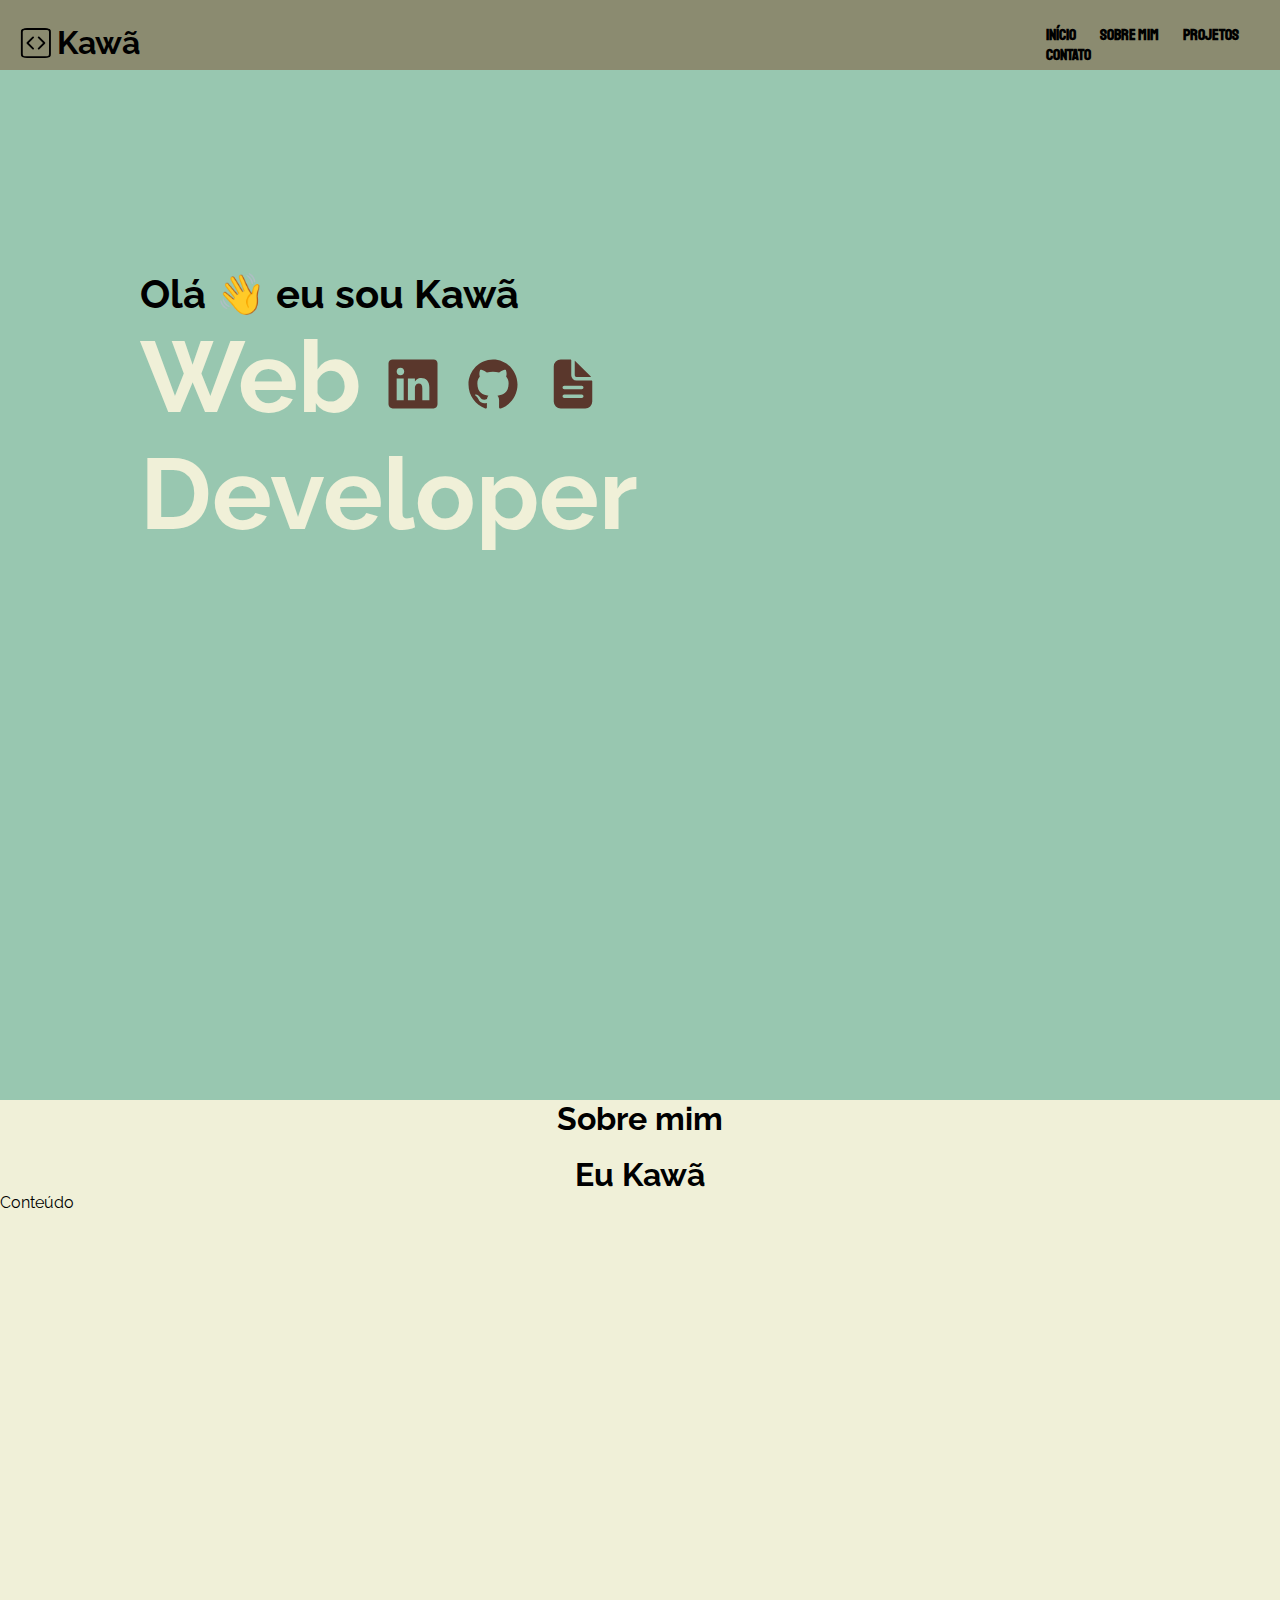
==== Portifólio/index.html @ 30976e86 "Add files via upload" ====
<!DOCTYPE html>
<html lang="pt-BR">
<head>
    <meta charset="UTF-8">
    <meta name="viewport" content="width=device-width, initial-scale=1.0">
    <title>Meu Portifólio</title>
    <link rel="stylesheet" href="src/css/style.css">
    <link rel="stylesheet" href="src/css/global.css">
</head>
<body>
    <header>
        <nav>
            <svg id="nav-svg" xmlns="http://www.w3.org/2000/svg" width="16" height="16" fill="currentColor" class="bi bi-code-square" viewBox="0 0 16 16">
                <path d="M14 1a1 1 0 0 1 1 1v12a1 1 0 0 1-1 1H2a1 1 0 0 1-1-1V2a1 1 0 0 1 1-1h12zM2 0a2 2 0 0 0-2 2v12a2 2 0 0 0 2 2h12a2 2 0 0 0 2-2V2a2 2 0 0 0-2-2H2z"/>
                <path d="M6.854 4.646a.5.5 0 0 1 0 .708L4.207 8l2.647 2.646a.5.5 0 0 1-.708.708l-3-3a.5.5 0 0 1 0-.708l3-3a.5.5 0 0 1 .708 0zm2.292 0a.5.5 0 0 0 0 .708L11.793 8l-2.647 2.646a.5.5 0 0 0 .708.708l3-3a.5.5 0 0 0 0-.708l-3-3a.5.5 0 0 0-.708 0z"/>
            </svg>
            <h1 id="nav-h1">Kawã</h1>
            <div id="nav-elementos">
                <span class="nav-item"><a class="sub-item" href="">Início</a></span>
                <span class="nav-item"><a class="sub-item" href="">Sobre mim</a></span>
                <span class="nav-item"><a class="sub-item" href="">Projetos</a></span>
                <span class="nav-item"><a class="sub-item" href="">Contato</a></span>
            </div>
        </nav>
    </header>
    <section id="inicio">
        <div id="div-inicio">
            <span id="span-inicio">Olá &#128075; eu sou Kawã</span> 
            <h1 class="h1-inicio">Web
                <span class="icone-inicio">
                    <svg width="56" height="56" fill="#5a372c" viewBox="0 0 24 24" xmlns="http://www.w3.org/2000/svg">
                        <path d="M20.82 1.5H3.294c-.957 0-1.794.69-1.794 1.635v17.566c0 .951.837 1.799 1.794 1.799h17.521c.963 0 1.685-.854 1.685-1.8V3.136c.006-.946-.722-1.635-1.68-1.635ZM8.01 19.005H5V9.65h3.01v9.354ZM6.61 8.228h-.022c-.963 0-1.586-.716-1.586-1.613C5.002 5.7 5.642 5 6.626 5c.984 0 1.587.695 1.608 1.614 0 .897-.624 1.613-1.625 1.613Zm12.395 10.777h-3.009V13.89c0-1.225-.438-2.063-1.526-2.063-.832 0-1.324.563-1.543 1.111-.082.197-.104.465-.104.739v5.328H9.815V9.65h3.008v1.301c.438-.623 1.122-1.52 2.713-1.52 1.975 0 3.469 1.301 3.469 4.108v5.465Z">
                        </path>
                    </svg>
                </span>
                <span class="icone-inicio">
                    <svg width="56" height="56" fill="#5a372c" viewBox="0 0 24 24" xmlns="http://www.w3.org/2000/svg">
                        <path d="M12 1.5C6.202 1.5 1.5 6.323 1.5 12.267c0 4.758 3.01 8.79 7.181 10.214a.82.82 0 0 0 .178.019c.39 0 .54-.286.54-.534 0-.258-.01-.933-.015-1.833a4.802 4.802 0 0 1-1.059.126c-2.02 0-2.48-1.57-2.48-1.57-.478-1.242-1.167-1.575-1.167-1.575-.914-.642-.005-.66.066-.66h.004c1.055.093 1.608 1.115 1.608 1.115.525.919 1.228 1.176 1.857 1.176a2.953 2.953 0 0 0 1.2-.28c.093-.695.365-1.168.665-1.44-2.33-.272-4.781-1.195-4.781-5.32 0-1.177.408-2.138 1.078-2.888-.108-.272-.469-1.369.103-2.85a.874.874 0 0 1 .235-.023c.38 0 1.237.145 2.653 1.13a9.76 9.76 0 0 1 5.259 0c1.416-.985 2.273-1.13 2.653-1.13a.873.873 0 0 1 .235.023c.571 1.481.21 2.578.103 2.85.67.755 1.078 1.716 1.078 2.888 0 4.134-2.456 5.043-4.796 5.31.375.333.713.99.713 1.993 0 1.439-.014 2.601-.014 2.953 0 .253.145.539.534.539a.9.9 0 0 0 .188-.019c4.176-1.425 7.181-5.46 7.181-10.214C22.5 6.323 17.798 1.5 12 1.5Z">
                        </path>
                    </svg>
                </span>
                <span class="icone-inicio">
                    <svg width="56" height="56" fill="#5a372c" viewBox="0 0 24 24" xmlns="http://www.w3.org/  2000/svg">
                        <path d="M20.063 10.5H13.5a2.25 2.25 0 0 1-2.25-2.25V1.687a.188.188 0 0 0-.188-.187H6.75a3 3 0 0 0-3 3v15a3 3 0 0 0 3 3h10.5a3 3 0 0 0 3-3v-8.813a.188.188 0 0 0-.188-.187ZM15.75 18h-7.5a.75.75 0 1 1 0-1.5h7.5a.75.75 0 1 1 0 1.5Zm0-3.75h-7.5a.75.75 0 1 1 0-1.5h7.5a.75.75 0 1 1 0 1.5Z">
                        </path>
                        <path d="m19.65 8.839-6.74-6.741a.093.093 0 0 0-.16.066v6.085a.75.75 0 0 0 .75.75h6.085a.094.094 0 0 0 .066-.16Z">
                        </path>
                    </svg>
                </span>
            </h1>  
            <h1 class="h1-inicio">Developer</h1>
        </div>
    </section>
    

    <section id="sobre-mim">
        <div id="div-sobre-mim">
            <h1>Sobre mim</h1>
            <img src="" alt="">
            <h1>Eu Kawã</h1>
            <span>
                <p>Conteúdo</p>
            </span>
        </div>
    </section>
</body>
</html>
---- Portifólio/src/css/style.css ----
@import url('https://fonts.googleapis.com/css2?family=Bebas+Neue&family=Gasoek+One&family=Oswald:wght@200;300;400&family=Raleway:wght@500&family=Staatliches&display=swap');

:root {
  
  --Fonte-bebas-neue:'Bebas Neue', sans-serif;
  --Fonte-gasok-one:'Gasok One', sans-serif;
  --Fonte-oswald:'Oswald', sans-serif;
  --Fonte-raleway:'Raleway', sans-serif;
  --Fonte-staatliches:'Staatliches', cursive;
  
  --Primary-color: #F0F0D8;
  --Secundary-color: #8B8B70;
  --Conteúdo-color: #98C7B0;
  --Elementos-color: #C94B0C;
  --Rodapé-color: #5A372C;
}

body {
    background-color: var(--Conteúdo-color);
}

header {
    width: 100%;
    height: 70px;
    background-color: var(--Secundary-color);

}

nav {
    justify-content: space-between;
    display: flex;
    align-items: center;
    
}

#nav-svg {
    height: 30px;
    width: 55px;
    border-radius: 12px;
    margin-top: 20px;
    margin-left: 15px;
}

#nav-h1 {
    font-family: var(--Fonte-raleway);
    margin-right: 70%;
    margin-top: 20px;
}

#nav-elementos {
    margin-top: 25px;
    margin-right: 30px;
}

.nav-item {
    padding: 10px;
}

.sub-item {
    text-decoration: none;
    font-family: var(--Fonte-staatliches);
    color: black;
    font-weight: bold;
    transition-duration: 1.0s;
}

.nav-item :hover {
    text-decoration: solid;
    color: white;
}

#inicio {
    background-repeat: no-repeat;
}

#div-inicio {
    margin-top: 200px;
    margin-left: 140px; 
    height: 830px;
}

#span-inicio {
    font-weight: bolder;
    font-size: 40px;
}

.icone-inicio {
    height: 60px;
    width: 60px;
}

.h1-inicio {
    font-weight: bolder;
    font-size: 100px;
    color: var(--Primary-color);
}

#sobre-mim {
    
}

#div-sobre-mim {
    justify-items: center;
    background-color: var(--Primary-color);
    height: 830px;
    
}
---- Portifólio/src/css/global.css ----
* {
    margin: 0;
    padding: 0;
    font-family: var(--Fonte-raleway);
}
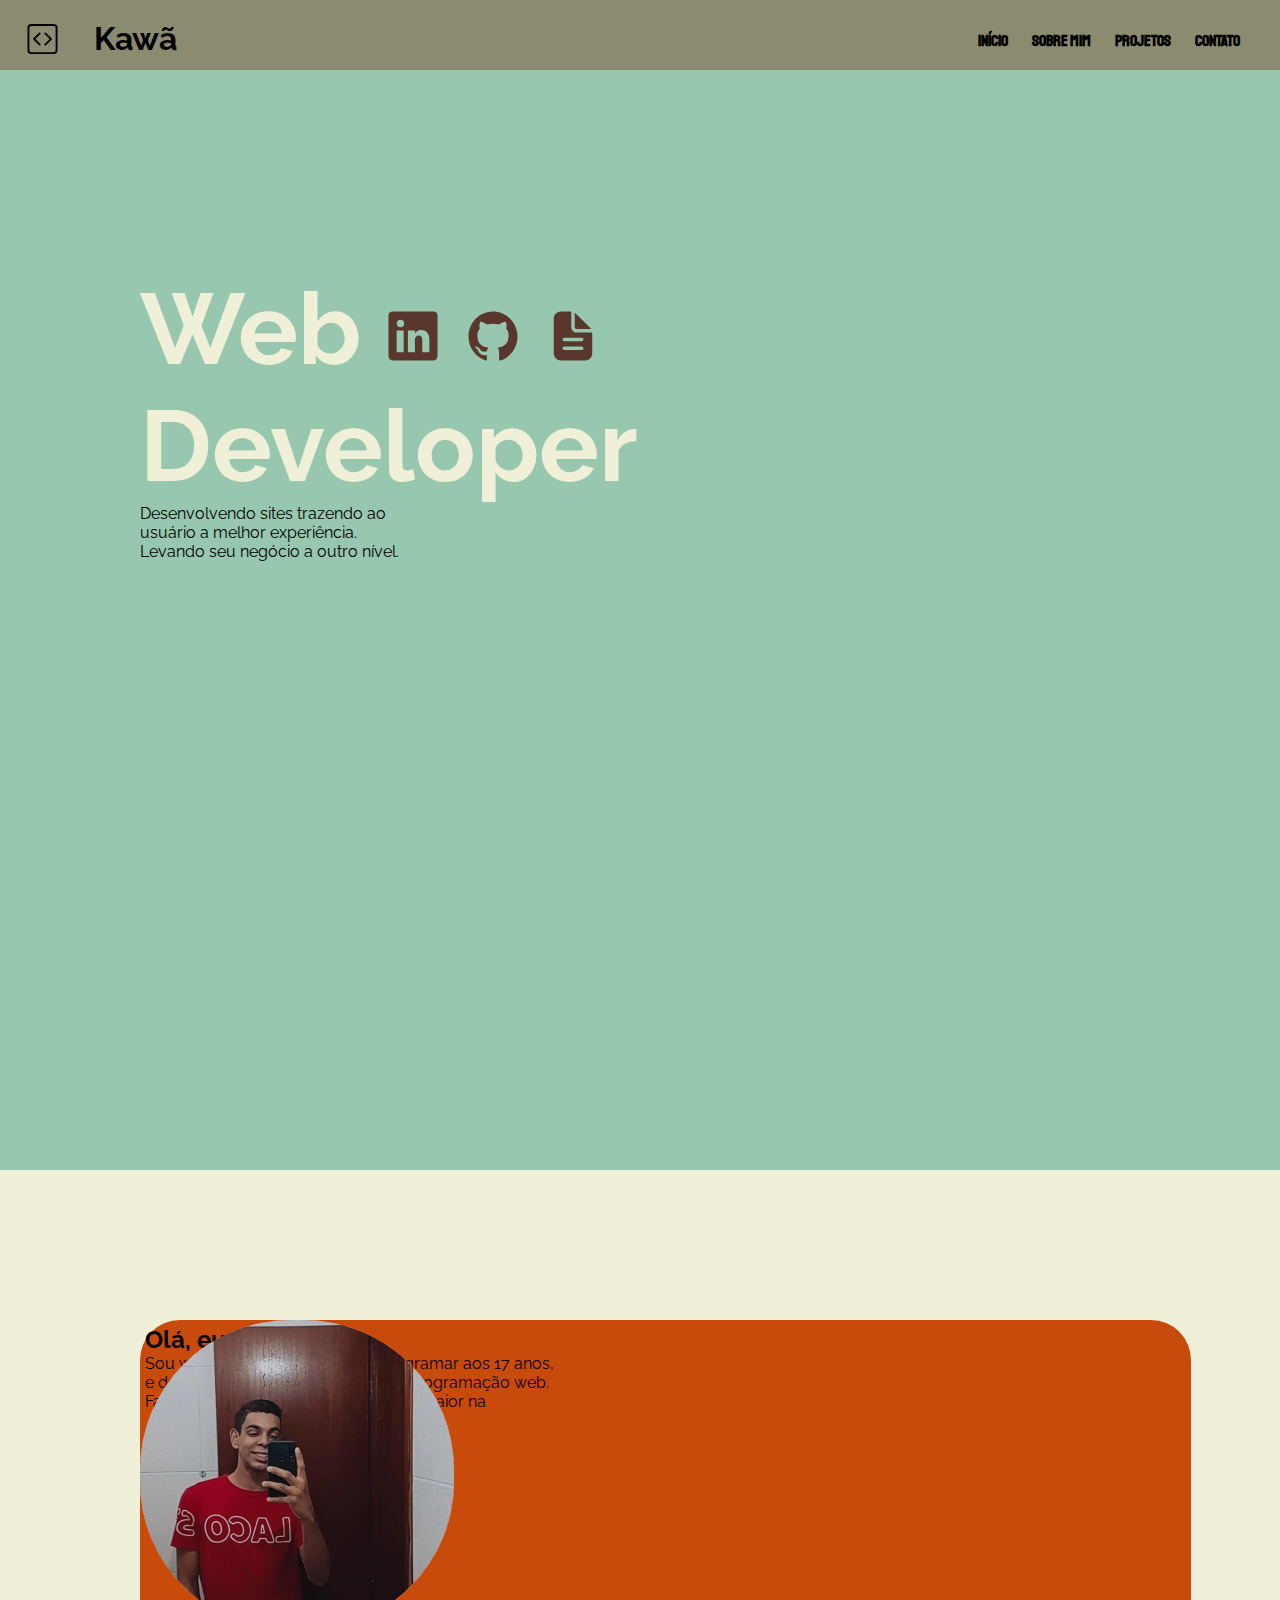
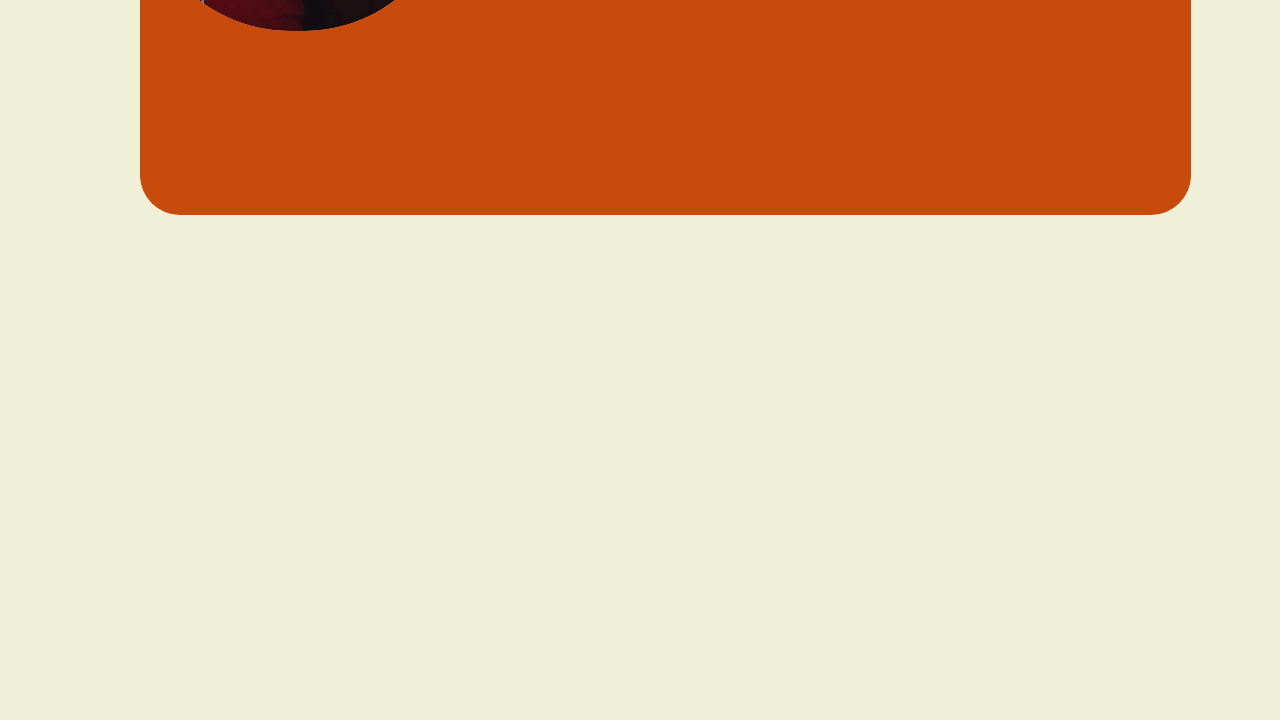
==== commit c328fbd6: "Add files via upload" ====
--- a/Portifólio/index.html
+++ b/Portifólio/index.html
@@ -24,8 +24,7 @@
         </nav>
     </header>
     <section id="inicio">
-        <div id="div-inicio">
-            <span id="span-inicio">Olá &#128075; eu sou Kawã</span> 
+        <div id="div-inicio"> 
             <h1 class="h1-inicio">Web
                 <span class="icone-inicio">
                     <svg width="56" height="56" fill="#5a372c" viewBox="0 0 24 24" xmlns="http://www.w3.org/2000/svg">
@@ -47,20 +46,25 @@
                         </path>
                     </svg>
                 </span>
-            </h1>  
+            </h1> 
             <h1 class="h1-inicio">Developer</h1>
+                <span>
+                    Desenvolvendo sites trazendo ao <br> usuário a melhor experiência. <br>
+                    Levando seu negócio a outro nível.
+                </span>
         </div>
     </section>
     
 
     <section id="sobre-mim">
-        <div id="div-sobre-mim">
-            <h1>Sobre mim</h1>
-            <img src="" alt="">
-            <h1>Eu Kawã</h1>
-            <span>
-                <p>Conteúdo</p>
-            </span>
+        <img src="src/img-fotos/dio 1.jpg" alt="Foto do Kawã" id="sobre-img">
+        <div id="sobre-texto">
+            <div id="sobre-texto-div">
+                <h2 id="sobre-h2">Olá, eu sou Kawã</h2>
+                <span id="sobre-span">  
+                    Sou web developer,  começei a programar aos 17 anos, <br> e desde então sou apaixonado por programação web. <br> Fazendo sites profissionais com foco maior na 
+                </span>
+            </div>
         </div>
     </section>
 </body>
--- a/Portifólio/src/css/style.css
+++ b/Portifólio/src/css/style.css
@@ -1,4 +1,3 @@
-
 @import url('https://fonts.googleapis.com/css2?family=Bebas+Neue&family=Gasoek+One&family=Oswald:wght@200;300;400&family=Raleway:wght@500&family=Staatliches&display=swap');
 
 :root {
@@ -44,7 +43,7 @@
 
 #nav-h1 {
     font-family: var(--Fonte-raleway);
-    margin-right: 70%;
+    margin-right: 60%;
     margin-top: 20px;
 }
 
@@ -77,7 +76,7 @@
 #div-inicio {
     margin-top: 200px;
     margin-left: 140px; 
-    height: 830px;
+    height: 100vh;
 }
 
 #span-inicio {
@@ -97,12 +96,35 @@
 }
 
 #sobre-mim {
+    background-color: #F0F0D8;
+    display: flex;
+    padding-top: 150px;
+    padding-left: 140px;
+    padding-bottom: 100px;
+    height: 100vh;
     
 }
 
-#div-sobre-mim {
-    justify-items: center;
-    background-color: var(--Primary-color);
-    height: 830px;
-    
-}+#sobre-img {
+    background-color: transparent;
+    display: flex;
+    z-index: 1;
+    border-radius: 150px;
+    width: 314px;
+    height: 311px;
+}
+
+#sobre-texto {
+    background-color: #C94B0C;
+    border-radius: 40px;
+    display: flex;
+    flex-direction: column;
+    gap: 40px;
+    width: 1051px;
+    height: 495px; 
+    position: absolute;
+}
+
+#sobre-texto-div {
+    margin: 5px;
+}  